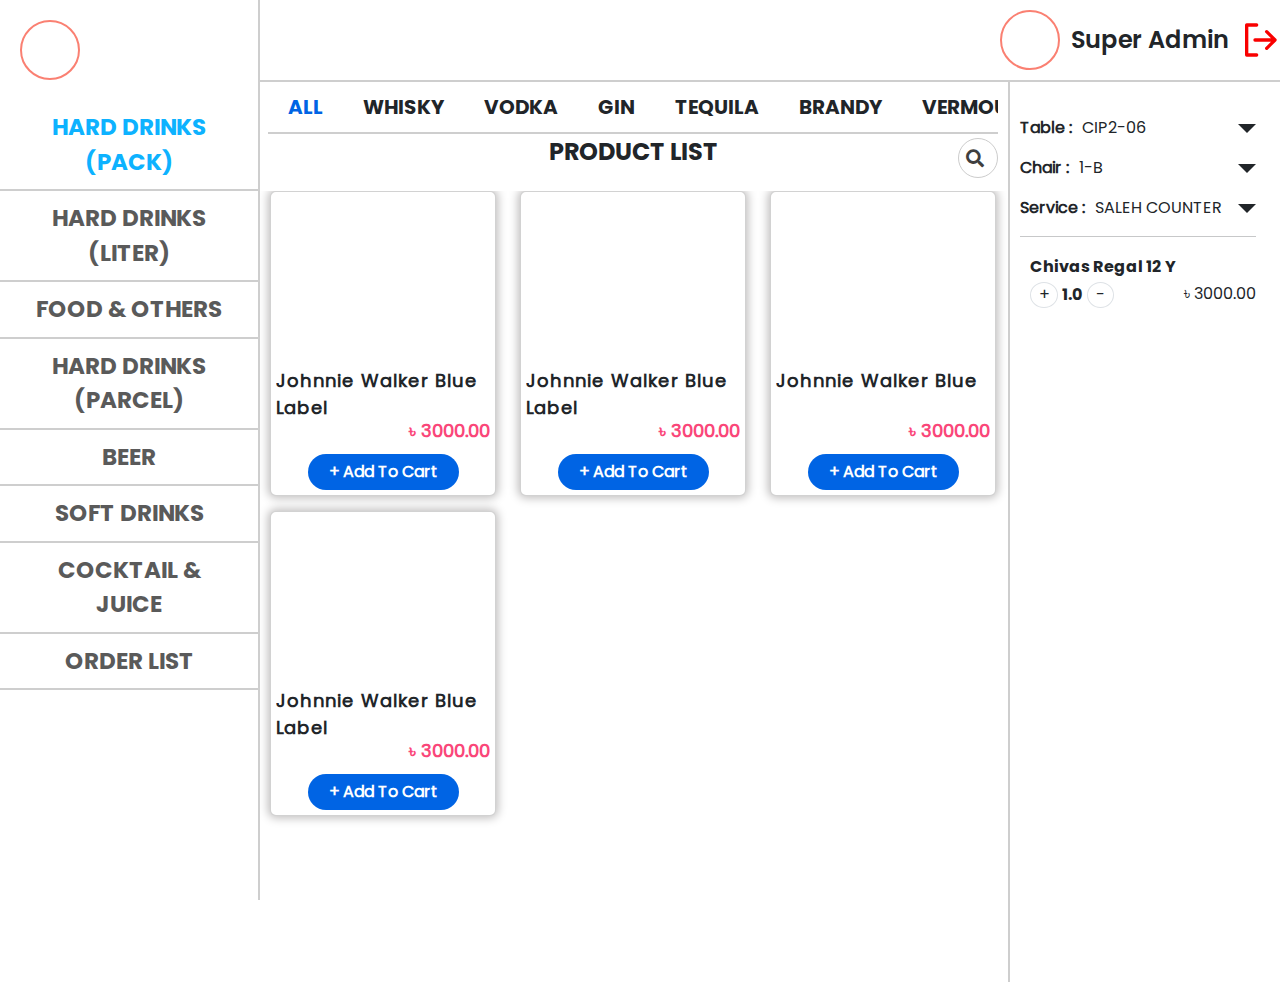
==== index.html @ 5fb7edec "Project for Mobile and Tablate" ====
<!DOCTYPE html>
<html lang="en">
<head>
    <meta charset="UTF-8">
    <meta http-equiv="X-UA-Compatible" content="IE=edge">
    <meta name="viewport" content="width=device-width, initial-scale=1.0">
    <title>Document</title>
    <link href="https://cdnjs.cloudflare.com/ajax/libs/font-awesome/5.13.0/css/all.min.css" rel="stylesheet">

    <link rel="stylesheet" href="assets/css/bootstrap.min.css">
    <link rel="stylesheet" href="assets/css/header.css">
    <link rel="stylesheet" href="assets/css/style.css">
    <link rel="stylesheet" href="assets/css/media.css">
    <script src="assets/js/jquery.min.js"></script>
</head>
<body>
    <div class="main-wrapper">
        <header>
            <div class="profile-right-header ms-auto">
                
                <div class="image">
                    <img src="https://picsum.photos/200/200" alt="">
                </div>
                <h4>Super Admin </h4>
                <div class="logout">
                    <svg xmlns="http://www.w3.org/2000/svg" width="40" height="40" viewBox="0 0 24 24" fill="none" stroke="#f90000" stroke-width="2" stroke-linecap="round" stroke-linejoin="round"><path d="M16 17l5-5-5-5M19.8 12H9M10 3H4v18h6"/></svg>
                </div>
            </div>
        </header>
        <div class="left-sidebar" id="left-sidebar">
            <div class="d-flex align-items-center justify-content-between">
                <div class="image">
                    <img src="https://picsum.photos/200/200" alt="">
                </div>
                <div class="dismiss-btn p-2" id="dismiss-btn">
                    <h1><i class="far fa-times-circle"></i></h1>
                </div>
            </div>
            <ul class="sidebar-ul">
                <li>
                    <a href="#" class="active">Hard Drinks (Pack)</a>
                </li>
                <li>
                    <a href="#" class="">Hard Drinks (Liter)</a>
                </li>
                <li>
                    <a href="#" class="">Food & Others</a>
                </li>
                <li>
                    <a href="#" class="">Hard Drinks (Parcel)</a>
                </li>
                <li>
                    <a href="#" class="">BEER</a>
                </li>
                <li>
                    <a href="#" class="">Soft Drinks</a>
                </li>
                <li>
                    <a href="#" class="">Cocktail & Juice</a>
                </li>
                <li>
                    <a href="#" class="">Order List</a>
                </li>
                
            </ul>
        </div>
        <div class="row justify-content-between main-content mro-0">
            <div class="left-side"></div>
            <div class="middle col-md col-12 pe-0 ps-0">
                <div class="top-bar">
                    <ul class="nav-ul">
                        <li class="nav-item">
                            <a href="#" class="nav-link active">All</a>
                        </li>
                        <li class="nav-item">
                            <a href="#" class="nav-link">Whisky</a>
                        </li>
                        <li class="nav-item">
                            <a href="#" class="nav-link">Vodka</a>
                        </li>
                        <li class="nav-item">
                            <a href="#" class="nav-link">Gin</a>
                        </li>
                        <li class="nav-item">
                            <a href="#" class="nav-link">Tequila</a>
                        </li>
                        <li class="nav-item">
                            <a href="#" class="nav-link">Brandy</a>
                        </li>
                        <li class="nav-item">
                            <a href="#" class="nav-link">Vermouth</a>
                        </li>
                        <li class="nav-item">
                            <a href="#" class="nav-link">Cognac</a>
                        </li>
                        <li class="nav-item">
                            <a href="#" class="nav-link">Beer</a>
                        </li>
                        <li class="nav-item">
                            <a href="#" class="nav-link">Port wine</a>
                        </li>
                    </ul>
                </div>
                <div class="product-list mt-1 container">
                    <div class="row mb-3">
                        <div class="col-2"></div>
                        <div class="col-8 text-center">
                            <h4 class="list-title">Product List</h4>
                        </div>
                        <div class="col-2 text-end">
                            
                        </div>
                    </div>
                    <div class="search-box">
                        <form>
                            <div class="search-wrapper">
                              <input class="search-input" type="text" placeholder="Search"/> <i class="fas fas fa-search"></i>
                            </div>
                          </form>
                    </div>
                    <div class="row product-row pb-2 scroll-true">
                        <div class="col-xl-4 col-lg-4 col-md-6 col-6 product">
                            <a href="#" class="text-decoration-none text-dark">
                                <div class="card">
                                    <div class="image">
                                        <img src="https://picsum.photos/200/200.jpg" alt="" class="image-fluid">
                                    </div>
                                    <div class="product-content">
                                        <div class="title">Johnnie Walker Blue Label</div>
                                        <div class="price">৳ 3000.00</div>
                                        <div class="add-to-cart text-center">
                                            <button class="btn"><ion-icon name="add-outline"></ion-icon> Add To Cart</button>
                                        </div>
                                    </div>
                                </div>
                            </a>
                        </div>
                        <div class="col-xl-4 col-lg-4 col-md-6 col-6 product">
                            <a href="#" class="text-decoration-none text-dark">
                                <div class="card">
                                    <div class="image">
                                        <img src="https://picsum.photos/200/200.jpg" alt="" class="image-fluid">
                                    </div>
                                    <div class="product-content">
                                        <div class="title">Johnnie Walker Blue Label</div>
                                        <div class="price">৳ 3000.00</div>
                                        <div class="add-to-cart text-center">
                                            <button class="btn"><ion-icon name="add-outline"></ion-icon> Add To Cart</button>
                                        </div>
                                    </div>
                                </div>
                            </a>
                        </div>
                        <div class="col-xl-4 col-lg-4 col-md-6 col-6 product">
                            <a href="#" class="text-decoration-none text-dark">
                                <div class="card">
                                    <div class="image">
                                        <img src="https://picsum.photos/200/200.jpg" alt="" class="image-fluid">
                                    </div>
                                    <div class="product-content">
                                        <div class="title">Johnnie Walker Blue</div>
                                        <div class="price">৳ 3000.00</div>
                                        <div class="add-to-cart text-center">
                                            <button class="btn"><ion-icon name="add-outline"></ion-icon> Add To Cart</button>
                                        </div>
                                    </div>
                                </div>
                            </a>
                        </div>
                        <div class="col-xl-4 col-lg-4 col-md-6 col-6 product">
                            <a href="#" class="text-decoration-none text-dark">
                                <div class="card">
                                    <div class="image">
                                        <img src="https://picsum.photos/200/200.jpg" alt="" class="image-fluid">
                                    </div>
                                    <div class="product-content">
                                        <div class="title">Johnnie Walker Blue Label</div>
                                        <div class="price">৳ 3000.00</div>
                                        <div class="add-to-cart text-center">
                                            <button class="btn"><ion-icon name="add-outline"></ion-icon> Add To Cart</button>
                                        </div>
                                    </div>
                                </div>
                            </a>
                        </div>
                    </div>
                </div>
            </div>
            <div class="right-side">
                <div class="right-side-arrow-close" id="right-side-arrow-close">
                    <div class="icon">
                        <i class="fas fas fa-arrow-right"></i>
                    </div>
                </div>
                <div class="d-flex dropdown mt-4"><strong>Table : </strong> 
                    <div class="dropdown-toggle">CIP2-06</div>
                </div>
                <div class="d-flex dropdown mt-3"><strong>Chair : </strong> 
                    <div class="dropdown-toggle">1-B</div>
                </div>
                <div class="d-flex dropdown mt-3"><strong>Service : </strong> 
                    <div class="dropdown-toggle">SALEH COUNTER</div>
                </div>
                <hr>
                <div class="cart-product">
                    <div class="c-product">
                        <div class="image">
                            <img src="https://picsum.photos/100/100.jpg" alt="" width="50">
                        </div>
                        <div class="c-right flex-fill">
                            <div class="title bold">Chivas Regal 12 Y</div>
                            <div class="d-flex justify-content-between c-p-content">
                                <div class="d-flex align-items-center justify-content-between">
                                    <button class="btn border rounded-circle c-counter">+</button>
                                    <span class="px-1 bold">1.0</span>
                                    <button class="btn border rounded-circle c-counter">-</button>
                                </div>
                                <div class="price ps-1">৳ 3000.00</div>
                            </div>
                        </div>
                    </div>
                </div>
            </div>
        </div>
    </div>
    <div class="left-side-arrow" id="left-side-arrow">
        <div class="icon">
            <i class="fas fas fa-arrow-right"></i>
        </div>
    </div>
    <div class="right-side-arrow" id="right-side-arrow">
        <div class="icon">
            <i class="fas fas fa-arrow-left"></i>
        </div>
    </div>
    <script src="assets/js/bootstrap.bundle.min.js"></script>
    <script src="assets/js/main.js"></script>
</body>
</html>
---- assets/css/header.css ----
@import url(fonts.css);
header{
    width: 100%;
    border-bottom: 2px solid #cecece;
}
header .profile-right-header{
    width: 280px;       
    display: flex;
    align-items: center;
    justify-content: space-between;
    margin: 10px 0;
    
}
header .profile-right-header .image{
    width: 60px;
    height: 60px;
    border: 2px salmon solid;
    border-radius: 50px;
    overflow: hidden;
    
}
header .profile-right-header .image img{
    width: 100%;
}
header .profile-right-header h4{
    font-family: poppins-semibold;
    margin: 0;
}


/* Left sidebar start  */
.dismiss-btn{
    display: none;
  }
.left-sidebar{
    position: fixed;
    top: 0;
    left: 0;
    background: white;
    width: 260px;
    border-right: 2px solid #cecece;
    overflow-y: auto;
    max-height: 100vh;
    min-height: 100vh;
    transition: 0.5s;
    z-index: 1080;
}
.left-sidebar::-webkit-scrollbar {
    width: 0;
    height: 0;
  }
  
.left-sidebar::-webkit-scrollbar-thumb {
    background: transparent;
  }
  
.left-sidebar::-webkit-scrollbar-track {
    background: transparent;
  }
.left-sidebar .image{
    width: 60px;
    height: 60px;
    border: 2px salmon solid;
    border-radius: 50px;
    overflow: hidden;
    margin: 20px;
}
.left-sidebar .image img{
    width: 100%;
}
.left-sidebar ul.sidebar-ul{
    padding: 0;
    list-style: none;
}
.left-sidebar ul.sidebar-ul li{
    list-style: none;
    text-align: center;
    padding: 10px 25px;
    border-bottom: 2px #cecece solid;
}
.left-sidebar ul.sidebar-ul li a{
    text-decoration: none;
    color: rgb(90, 90, 90);
    font-size: 23px;
    text-transform: uppercase;
    font-weight: bold;
    font-family: poppins-bold;
}
.left-sidebar ul.sidebar-ul li a.active{
    color: rgb(13, 178, 255);
}


/* Left sidebar end  */

.left-side{
    width: 260px;
}
.right-side{
    width: 250px;
    border-left: 2px #cecece solid;
}
.main-content .middle{
    flex-grow: 1;
    width: 600px;
    overflow: hidden;
}

/* Right Side Start  */
.right-side{
    padding-top: 10px;
    padding-left: 10px;
}
.right-side .dropdown-toggle{
    margin-left: 10px;
}
.dropdown-toggle::after{
    position: absolute;
    right: 0;
    font-size: 30px;
    top: 8px;
}
.right-side strong{
    font-weight: bold;
}
/* Right Side End  */
---- assets/css/style.css ----
@import url(fonts.css);
*{
    margin: 0;
    padding: 0;
    font-family: poppins-regular;
}
:root{
    /* color variables */
    --color1: #0064E4;
    --color2: #fdfdfd;
    --color3: #fa4679;

    /* font variables  */
    --pop-regular: poppins-regular;
    --pop-light: poppins-light;
    --pop-thin: poppins-thin;
    --pop-medium: poppins-medium;
    --pop-semibold: poppins-semibold;
    --pop-bold: poppins-bold;
    --pop-black: poppins-black;
}
.bold{
    font-family: var(--pop-bold);
}
.main-wrapper{
    width: 100%;
}


.right-side{
    border-left: 2px #cecece solid;
    z-index: 1080;
    background-color: white;
    transition: 0.5s;
    min-height: 100vh;
    position: relative;
}
.right-side-arrow-close{
    position: absolute;
    top: 0;
    left: 0;
    border: 2px solid #cecece;
    background: #cccccc;
    cursor: pointer;
    padding: 5px 10px;
    display: none;
}
.main-content {
    width: 100%;
}
.left-side-arrow{
    position: fixed;
    left: 0;
    top: 50%;
    border: 2px solid #cecece;
    background: #cccccc;
    cursor: pointer;
    padding: 5px 10px;
}
.right-side-arrow{
    position: fixed;
    right: 0;
    top: 50%;
    border: 2px solid #cecece;
    background: #cccccc;
    cursor: pointer;
    padding: 5px 10px;
    display: none;
}
.main-content .middle{
    flex-grow: 1;
    width: auto;
    padding: 0 10px;
    margin: 0;
    margin-left: 10px;
}
.main-content .middle .top-bar{
    overflow: hidden;
    max-width: 100%;
    margin-right: 10px;
}
.main-content .middle .top-bar .nav-ul::-webkit-scrollbar {
    width: 0;
    height: 0;
  }
  
.main-content .middle .top-bar .nav-ul::-webkit-scrollbar-thumb {
    background: transparent;
  }
  
.main-content .middle .top-bar .nav-ul::-webkit-scrollbar-track {
    background: transparent;
  }
.main-content .middle .top-bar .nav-ul{
    list-style: none;
    display: flex;
    padding: 0;
    margin: 0;
    margin-left: 10px;
    overflow-x: auto;
    border-bottom: 2px #cecece solid;
}
.main-content .middle .top-bar .nav-ul li{
    padding: 10px;
    margin: 0 10px;
}
.main-content .middle .top-bar .nav-ul li:hover a{
    color: #0064E4;
}
.main-content .middle .top-bar .nav-ul li a{
    font-weight: bold;
    font-size: 20px;
    text-transform: uppercase;
    white-space: nowrap;
    font-family: poppins-bold;
}
.main-content .middle .top-bar .nav-ul li a.active{
    color: var(--color1);
}

/* product search bar  */

.search-box{
    position: absolute;
    right: 10px;
    top: 0;
}
.search-wrapper {
    position: relative;
    background: white;
    border: 1px solid #cccccc;
    border-radius: 20px;
    transform-origin: 100% 50%;
    width: 40px;
    height: 40px;
    cursor: pointer;
    transition: 250ms ease;
  }
  .search-wrapper.focused {
    width: 200px;
  }
  .search-wrapper.focused input {
    padding: 0 40px 0 13px;
    width: 100%;
    transform: scale(1);
  }
  .search-wrapper input {
    background: transparent;
    border: 0;
    color: rgb(83, 83, 83);
    outline: none;
    height: 40px;
    width: 0;
    overflow: hidden;
    font-weight: 100;
    transform: scale(0);
    transform-origin: 0 50%;
    transition: 275ms ease;
  }
  .search-wrapper input::-moz-placeholder {
    color: #cccccc;
  }
  .search-wrapper input:-ms-input-placeholder {
    color: #cccccc;
  }
  .search-wrapper input::placeholder {
    color: #cccccc;
  }
  .search-wrapper i {
    position: absolute;
    color: rgb(63, 63, 63);
    font-size: 18px;
    top: 50%;
    right: 13px;
    transform: translateY(-50%);
  }


/* product search bar  */



/* Product Section Start  */
.product-list{
    position: relative;
}
.product-list .scroll-true::-webkit-scrollbar{
    width: 0;
    background: transparent;
}
.product-list .scroll-true{
    position: relative;
    max-height: 80vh;
    overflow-y: auto;
}
.list-title{
    font-family: poppins-bold;
    text-transform: uppercase;
}
.product-row .product{
    margin-bottom: 15px;
}
.product-row .product .card{
    padding: 5px;
    box-shadow: 0px 0px 10px 2px #bebcbc;
}
.product-row .product .image{
    width: 100%;
    height: 170px;
    overflow: hidden;
}
.product-row .product .image img{
    width: 100%;
}
.product-row .product .product-content .title{
    font-size: 18px;
    font-weight: bold;
    letter-spacing: 1.2px;
    height: 45px;
    overflow: hidden;
}
.product-row .product .product-content .price{
    font-size: 18px;
    text-align: end;
    font-weight: 600;
    color: var(--color3);
}
.add-to-cart{
    margin-top: 10px;
}
.add-to-cart .btn{
    background-color: var(--color1);
    color: white;
    font-weight: bold;
    border-radius: 30px;
    padding: 5px 20px;
}
.add-to-cart .btn::before{
    content: "+";
    /* font-size: 20px; */
    color: white;
}
/* Product Section End */

/* cart counter */
.c-counter{
    line-height: 0.5;
    padding: 8px;
}
.cart-product .c-product .image{
    margin-right: 10px;
}
.cart-product .c-product{
    display: flex;
}
.c-product .title{
    line-height: 1.8;
}
---- assets/css/media.css ----
/*Extra small devices (portrait phones, less than 576px)*/
@media (max-width: 350.98px) {
  .main-content .middle .top-bar .nav-ul li a{
    font-size: 15px;
  }
  .product-row .product .product-content .title{
    font-size: 15px;
  }
  .add-to-cart .btn{
    font-size: 13px;
    padding-right: 10px;
    padding-left: 10px;
  }
  .left-sidebar ul.sidebar-ul li a{
    font-size: 16px;
  }
  .product-row .product .image {
    height: 140px;
  }
    
  }
/*Extra small devices (portrait phones, less than 576px)*/
@media (max-width: 575.98px) {
  .left-sidebar{
    left: -300px;
  }
  .right-side-arrow, .right-side-arrow-close{
    display: block;
  }
  .right-side{
    position: fixed;
    right: -280px;
    top: 0;
  }
  .dismiss-btn{
    display: block;
  }
  .main-content .middle .top-bar .nav-ul li a{
    font-size: 16px;
  }
  .product-row .product .product-content .title{
    font-size: 14px;
  }
  .add-to-cart .btn{
    font-size: 14px;
  }
  .left-sidebar ul.sidebar-ul li a{
    font-size: 18px;
  }
  .main-content .middle .top-bar .nav-ul{
    margin-left: 0;
  }
  .main-content .middle .top-bar{
    margin-right: 0;
  }
  .search-wrapper.focused {
    width: 200px;
  }
  .left-side-arrow{
    display: block;
  }
  .product-row .product .image {
    height: 150px;
  }
  }
@media (min-width: 575.98px) and (max-width: 795.98px){
  .left-side{
    display: none;
  }
  .right-side-arrow, .right-side-arrow-close{
    display: block;
  }
  .right-side{
    position: fixed;
    right: -280px;
    top: 0;
  }
  .left-sidebar{
    left: -300px;
  }
  .dismiss-btn{
    display: block;
  }
  .main-content .middle .top-bar .nav-ul li a{
    font-size: 16px;
  }
  .main-content .middle .top-bar .nav-ul{
    margin-left: 0;
  }
  .product-row .product .product-content .title{
    font-size: 15px;
  }
  .add-to-cart .btn{
    font-size: 14px;
  }
  .left-sidebar ul.sidebar-ul li a{
    font-size: 18px;
  }
  .main-content .middle .top-bar{
    margin-right: 0;
  }
  .left-side-arrow{
    display: block;
  }

    
  }
   
  /* Small devices (landscape phones, 576px and up)*/
  @media (min-width: 796px) and (max-width: 1024px){
    .main-content .middle .top-bar .nav-ul li a{
      font-size: 16px;
    }
    .product-row .product .product-content .title{
      font-size: 15px;
    }
    
    .add-to-cart .btn{
      font-size: 14px;
    }
    .left-sidebar ul.sidebar-ul li a{
      font-size: 18px;
    }
    .left-sidebar{
      width: 220px;
    }
    .left-side{
      width: 220px;
    }
    .right-side{
      width: 250px;
    }
  }
  
  /* Medium devices (tablets, 768px and up)*/
  @media (min-width: 768px){
    
  }
  /* Medium devices (tablets, 768px and up)*/
  @media (min-width: 768px) and (max-width: 1024px){
    .main-content .middle .top-bar .nav-ul li a{
      font-size: 15px;
    }
    .product-row .product .product-content .title{
      font-size: 15px;
    }
    .add-to-cart .btn{
      font-size: 13px;
    }
    .left-sidebar ul.sidebar-ul li a{
      font-size: 17px;
    }
  }
  @media (max-width: 991.98px) {
    .c-p-content .price{
      font-size: 14px;
    }
  }
  
  /* Large devices (desktops, 992px and up)*/
  @media (min-width: 992px) {
    .right-side{
      width: 260px;
    }
    .product-row .product .product-content .title{
      font-size: 16px;
    }
    .add-to-cart .btn{
      font-size: 14px;
    }
  }
  
  /* Extra Large devices (desktops, 992px and up)*/
  @media (min-width: 1200px) {
    .product-row .product .product-content .title{
      font-size: 18px;
    }
    .add-to-cart .btn{
      font-size: 16px;
    }
    .product-row .product .product-content .title{
      height: 50px;
  }
  }
  
  /* Extra Extra large devices (large desktops, 1200px and up)*/
  @media (min-width: 1400px) {
   
  }
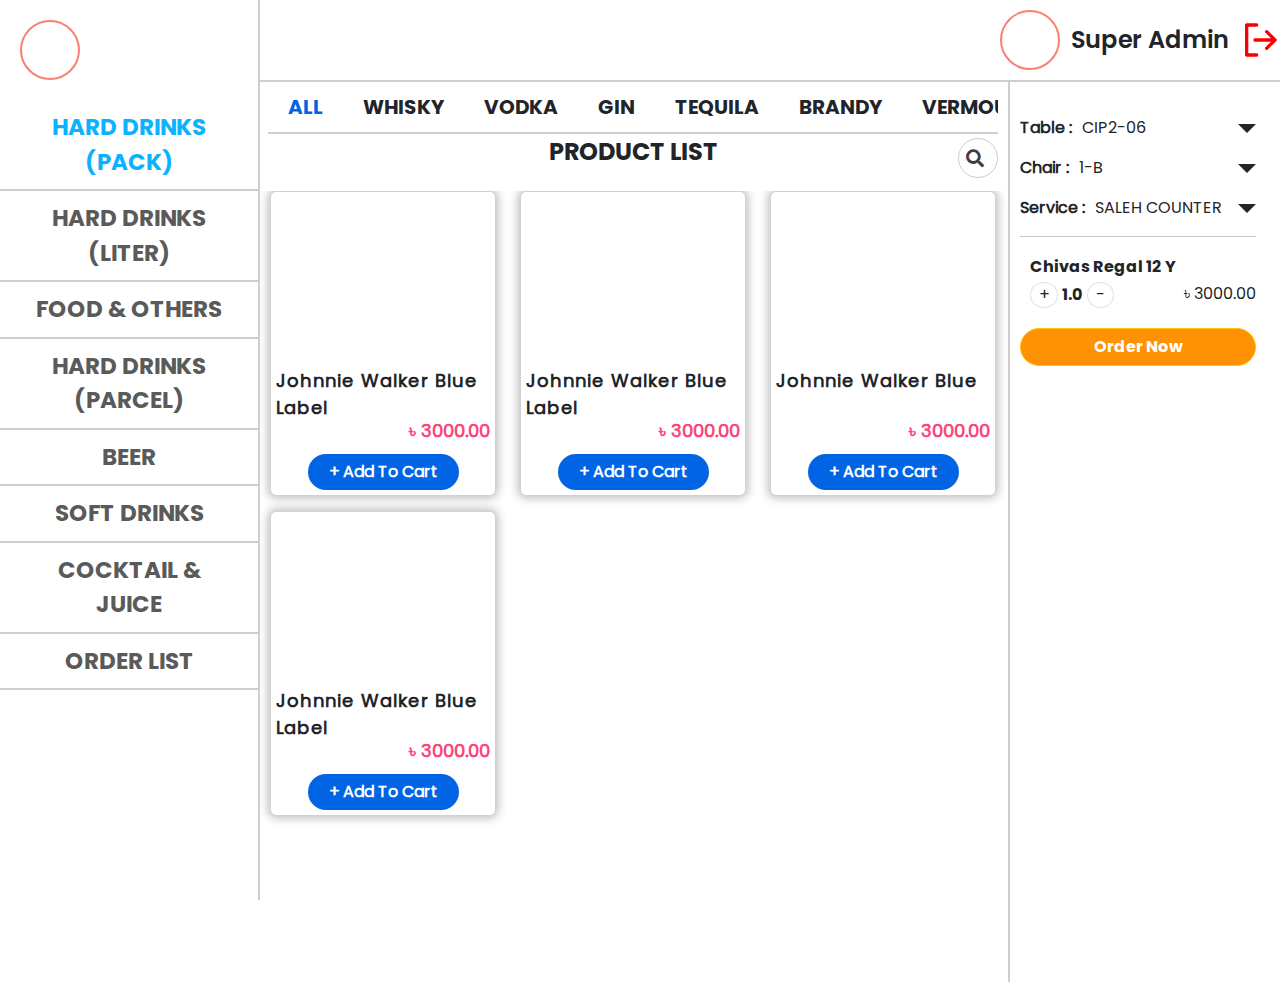
==== commit b5de6187: "Project for Mobile" ====
--- a/index.html
+++ b/index.html
@@ -220,6 +220,7 @@
                         </div>
                     </div>
                 </div>
+                <button class="btn btn-warning col-12 order-now-btn">Order Now</button>
             </div>
         </div>
     </div>
--- a/assets/css/style.css
+++ b/assets/css/style.css
@@ -256,3 +256,10 @@
 .c-product .title{
     line-height: 1.8;
 }
+.order-now-btn{
+    font-family: var(--pop-bold);
+    color: white;
+    background-color: rgba(255, 145, 0, 0.993);
+    border-radius: 30px;
+    margin-top: 20px;
+}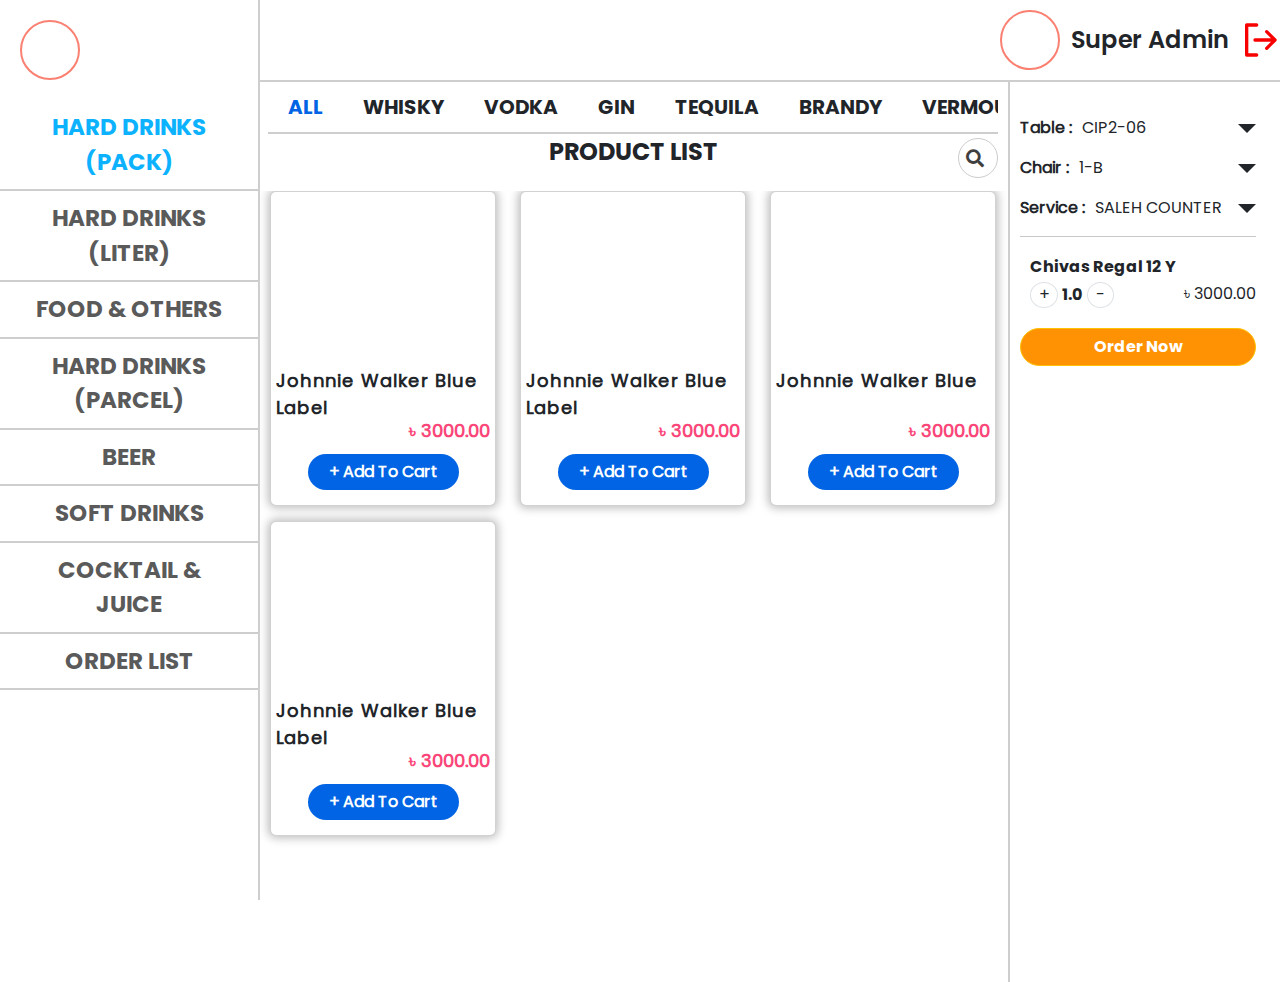
==== commit aeadef76: "update" ====
--- a/index.html
+++ b/index.html
@@ -211,9 +211,9 @@
                             <div class="title bold">Chivas Regal 12 Y</div>
                             <div class="d-flex justify-content-between c-p-content">
                                 <div class="d-flex align-items-center justify-content-between">
-                                    <button class="btn border rounded-circle c-counter">+</button>
-                                    <span class="px-1 bold">1.0</span>
-                                    <button class="btn border rounded-circle c-counter">-</button>
+                                    <button class="btn border rounded-circle c-counter increment">+</button>
+                                    <span class="px-1 bold counter">1.0</span>
+                                    <button class="btn border rounded-circle c-counter decrement">-</button>
                                 </div>
                                 <div class="price ps-1">৳ 3000.00</div>
                             </div>
--- a/assets/css/style.css
+++ b/assets/css/style.css
@@ -212,6 +212,9 @@
 .product-row .product .image img{
     width: 100%;
 }
+.product-row .product .product-content{
+    padding-bottom: 10px;
+}
 .product-row .product .product-content .title{
     font-size: 18px;
     font-weight: bold;
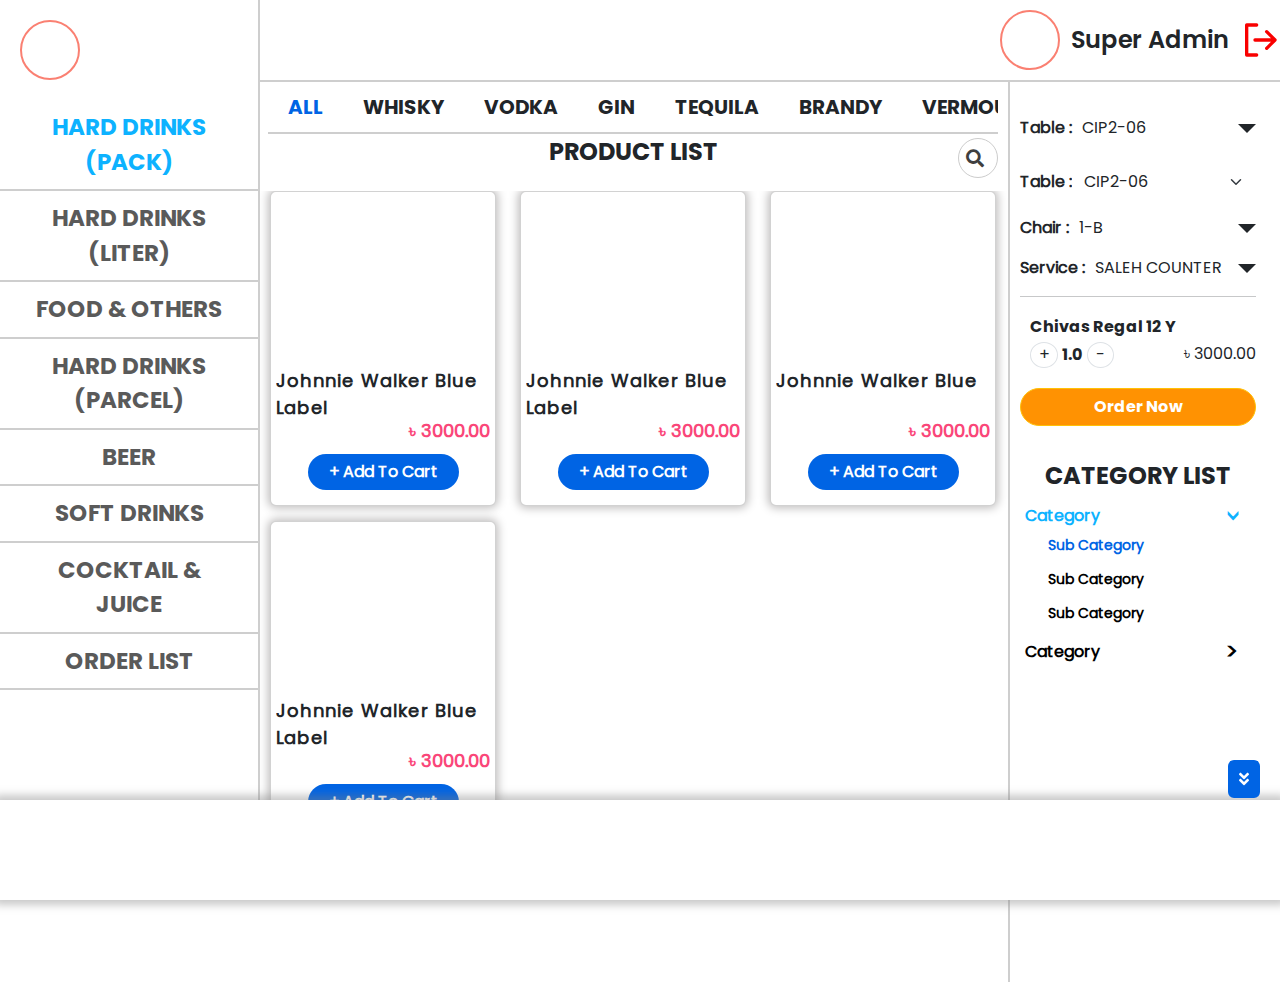
==== commit 6524d9eb: "update" ====
--- a/index.html
+++ b/index.html
@@ -192,8 +192,13 @@
                         <i class="fas fas fa-arrow-right"></i>
                     </div>
                 </div>
-                <div class="d-flex dropdown mt-4"><strong>Table : </strong> 
+                <div class="d-flex dropdown mt-4 first-div"><strong>Table : </strong> 
                     <div class="dropdown-toggle">CIP2-06</div>
+                </div>
+                <div class="d-flex dropdown mt-4 first-div justify-content-between align-items-center"><strong>Table : </strong> 
+                    <div class="flex-fill"><select name="" id="" class="form-select border-0 shadow-none">
+                        <option value="">CIP2-06</option>
+                    </select></div>
                 </div>
                 <div class="d-flex dropdown mt-3"><strong>Chair : </strong> 
                     <div class="dropdown-toggle">1-B</div>
@@ -221,8 +226,44 @@
                     </div>
                 </div>
                 <button class="btn btn-warning col-12 order-now-btn">Order Now</button>
-            </div>
-        </div>
+                <div class="cat-list mt-3">
+                    <div class="text-center">
+                        <h4 class="list-title">Category List</h4>
+                    </div>
+                    <ul class="p-0">
+                        <li class="category-li active">
+                           <a href="javascript:void(0)" class="text-decoration-none cat-main d-block">Category</a>
+                           <ul class="cat-dp ps-2 pt-0">
+                              <li class="sub_cat current-cat">
+                                 <a href="#" class="active">Sub Category</a>
+                              </li>
+                              <li class="sub_cat ">
+                                 <a href="#" class="">Sub Category</a>
+                              </li>
+                              <li class="sub_cat ">
+                                 <a href="#" class="">Sub Category</a>
+                              </li>
+                           </ul>
+                        </li>
+                        <li class="category-li ">
+                           <a href="javascript:void(0)" class="text-decoration-none cat-main d-block">Category</a>
+                           <ul class="cat-dp ps-2 pt-0">
+                              <li class="sub_cat ">
+                                 <a href="#" class="">Sub Category</a>
+                              </li>
+                              <li class="sub_cat ">
+                                 <a href="#" class="">Sub Category</a>
+                              </li>
+                           </ul>
+                        </li>
+                     </ul>
+                </div>
+            </div>
+        </div>
+    </div>
+    <div class="bottom-section active">
+        <button class="btn top-arrow"><i class="fas fa-angle-double-up"></i></button>
+
     </div>
     <div class="left-side-arrow" id="left-side-arrow">
         <div class="icon">
--- a/assets/css/style.css
+++ b/assets/css/style.css
@@ -265,4 +265,87 @@
     background-color: rgba(255, 145, 0, 0.993);
     border-radius: 30px;
     margin-top: 20px;
+}
+
+.bottom-section{
+    position: fixed;
+    bottom: -100px;
+    left: 0;
+    height: 100px;
+    width: 100%;
+    z-index: 1090;
+    background-color: white;
+    box-shadow: 0 0 8px 5px rgba(128, 128, 128, 0.425);
+    transition: 0.3s;
+}
+.bottom-section.active{
+    bottom: 0;
+}
+.bottom-section .top-arrow{
+    position: absolute;
+    right: 20px;
+    top: -40px;
+    background: #0064E4;
+    padding: 10px;
+    line-height: 0;
+    color: white;
+}
+.bottom-section.active .top-arrow{
+    transform: rotate(180deg);
+}
+.cat-list{
+    padding-top: 20px;
+}
+.cat-list ul{
+    margin: 0;
+    list-style: none;
+}
+.cat-list ul li{
+    padding: 5px;
+}
+.cat-list ul li a{
+    text-decoration: none;
+    color: black;
+}
+.cat-list > ul > li > a{
+    font-weight: bold;
+}
+.cat-list ul li ul li a{
+    font-size: 14px;
+    font-weight: 600;
+}
+.cat-list ul li ul li a.active{
+    font-weight: 900;
+    color: #0064E4;
+}
+.cat-list .category-li.active a.cat-main {
+    color: #0db2ff;
+    font-weight: bold;
+}
+.cat-list .category-li.active .cat-dp {
+    transition: opacity 0.3s ease-in-out;
+    display: block;
+}
+
+.cat-list .category-li .cat-dp {
+    padding-top: 15px;
+    margin-left: 10px;
+    display: none;
+    transition: display 0.5s;
+}
+.shop-submenu .category-li.active a.cat-main::after {
+    transform: rotate(90deg);
+}
+
+.cat-list .category-li a.cat-main::after {
+    font-weight: 900;
+    content: ">";
+    font-size: 22px;
+    line-height: 1.1;
+    position: absolute;
+    right: 30px;
+    transition: 0.5s;
+}
+.cat-list .category-li.active a.cat-main::after{
+    transform: rotate(90deg);
 }--- a/assets/css/media.css
+++ b/assets/css/media.css
@@ -26,6 +26,9 @@
   }
   .right-side-arrow, .right-side-arrow-close{
     display: block;
+  }
+  .right-side .first-div{
+    padding-top: 20px;
   }
   .right-side{
     position: fixed;
@@ -69,6 +72,9 @@
   }
   .right-side-arrow, .right-side-arrow-close{
     display: block;
+  }
+  .right-side .first-div{
+    padding-top: 20px;
   }
   .right-side{
     position: fixed;
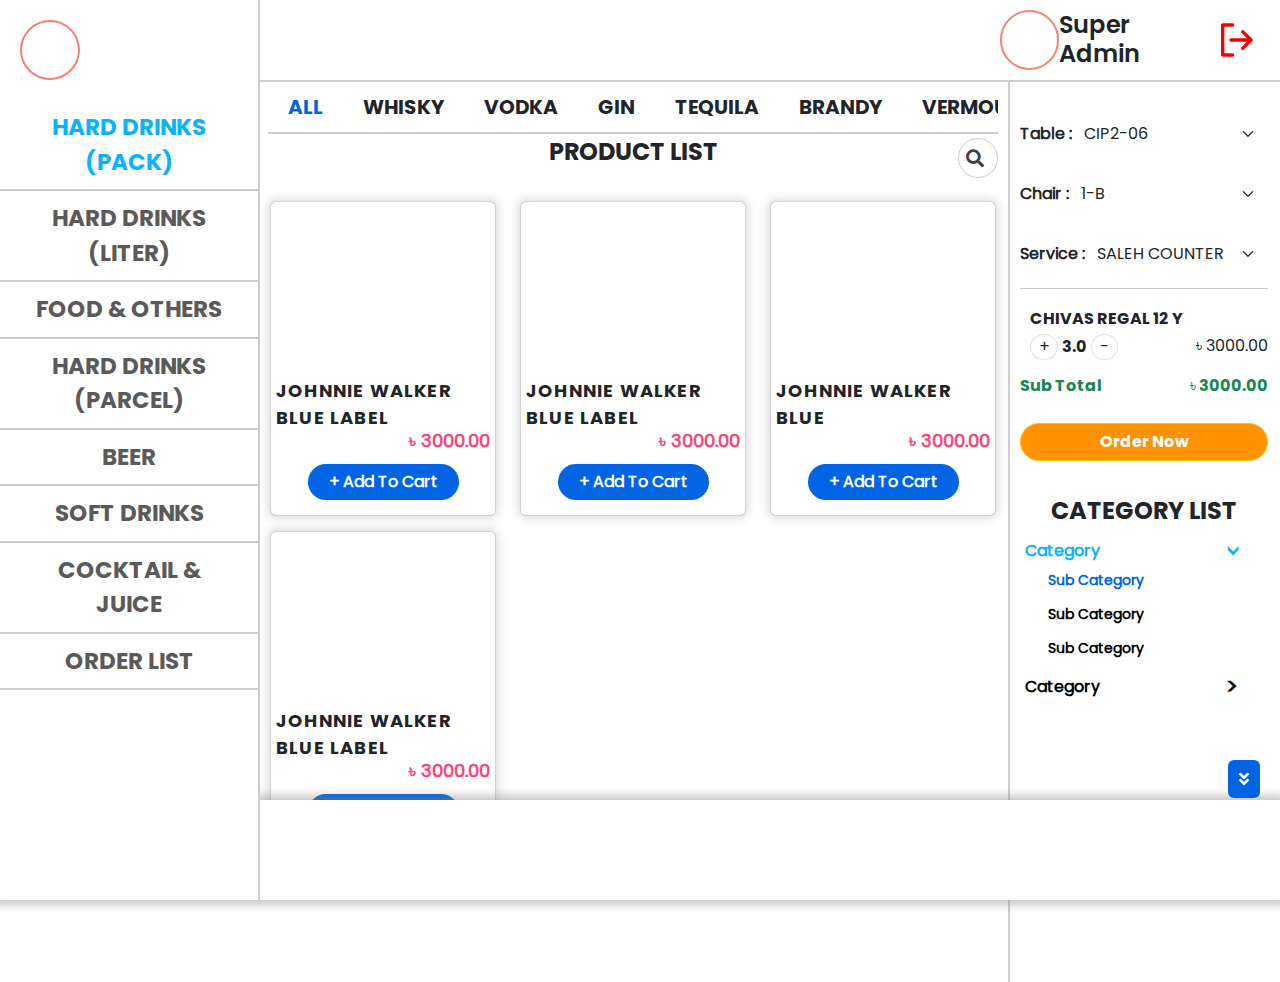
==== commit a0d6e7c6: "update" ====
--- a/index.html
+++ b/index.html
@@ -22,8 +22,10 @@
                     <img src="https://picsum.photos/200/200" alt="">
                 </div>
                 <h4>Super Admin </h4>
-                <div class="logout">
-                    <svg xmlns="http://www.w3.org/2000/svg" width="40" height="40" viewBox="0 0 24 24" fill="none" stroke="#f90000" stroke-width="2" stroke-linecap="round" stroke-linejoin="round"><path d="M16 17l5-5-5-5M19.8 12H9M10 3H4v18h6"/></svg>
+                <div class="logout pe-4">
+                    <a href="#">
+                        <svg xmlns="http://www.w3.org/2000/svg" width="40" height="40" viewBox="0 0 24 24" fill="none" stroke="#f90000" stroke-width="2" stroke-linecap="round" stroke-linejoin="round"><path d="M16 17l5-5-5-5M19.8 12H9M10 3H4v18h6"/></svg>
+                    </a>
                 </div>
             </div>
         </header>
@@ -59,7 +61,7 @@
                     <a href="#" class="">Cocktail & Juice</a>
                 </li>
                 <li>
-                    <a href="#" class="">Order List</a>
+                    <a href="order-list.html" class="">Order List</a>
                 </li>
                 
             </ul>
@@ -186,25 +188,32 @@
                     </div>
                 </div>
             </div>
-            <div class="right-side">
+            <div class="right-side pe-0">
                 <div class="right-side-arrow-close" id="right-side-arrow-close">
                     <div class="icon">
                         <i class="fas fas fa-arrow-right"></i>
                     </div>
                 </div>
-                <div class="d-flex dropdown mt-4 first-div"><strong>Table : </strong> 
-                    <div class="dropdown-toggle">CIP2-06</div>
-                </div>
                 <div class="d-flex dropdown mt-4 first-div justify-content-between align-items-center"><strong>Table : </strong> 
-                    <div class="flex-fill"><select name="" id="" class="form-select border-0 shadow-none">
+                    <div class="flex-fill">
+                        <select name="" id="" class="form-select border-0 shadow-none">
                         <option value="">CIP2-06</option>
-                    </select></div>
-                </div>
-                <div class="d-flex dropdown mt-3"><strong>Chair : </strong> 
-                    <div class="dropdown-toggle">1-B</div>
-                </div>
-                <div class="d-flex dropdown mt-3"><strong>Service : </strong> 
-                    <div class="dropdown-toggle">SALEH COUNTER</div>
+                            </select>
+                    </div>
+                </div>
+                <div class="d-flex dropdown mt-4 first-div justify-content-between align-items-center"><strong>Chair : </strong> 
+                    <div class="flex-fill">
+                        <select name="" id="" class="form-select border-0 shadow-none">
+                        <option value="">1-B</option>
+                            </select>
+                    </div>
+                </div>
+                <div class="d-flex dropdown mt-4 first-div justify-content-between align-items-center"><strong>Service : </strong> 
+                    <div class="flex-fill">
+                        <select name="" id="" class="form-select border-0 shadow-none">
+                        <option value="">SALEH COUNTER</option>
+                            </select>
+                    </div>
                 </div>
                 <hr>
                 <div class="cart-product">
@@ -214,15 +223,20 @@
                         </div>
                         <div class="c-right flex-fill">
                             <div class="title bold">Chivas Regal 12 Y</div>
-                            <div class="d-flex justify-content-between c-p-content">
+                            <div class="quantity-count d-flex justify-content-between c-p-content">
                                 <div class="d-flex align-items-center justify-content-between">
                                     <button class="btn border rounded-circle c-counter increment">+</button>
-                                    <span class="px-1 bold counter">1.0</span>
+                                    <span class="px-1 bold counter">3.0</span>
                                     <button class="btn border rounded-circle c-counter decrement">-</button>
                                 </div>
                                 <div class="price ps-1">৳ 3000.00</div>
                             </div>
                         </div>
+                        
+                    </div>
+                    <div class="d-flex justify-content-between pt-3">
+                        <h6 class="bold text-success">Sub Total</h6>
+                        <h6 class="bold text-success">৳ 3000.00</h6>
                     </div>
                 </div>
                 <button class="btn btn-warning col-12 order-now-btn">Order Now</button>
--- a/assets/css/header.css
+++ b/assets/css/header.css
@@ -43,7 +43,7 @@
     max-height: 100vh;
     min-height: 100vh;
     transition: 0.5s;
-    z-index: 1080;
+    z-index: 1050;
 }
 .left-sidebar::-webkit-scrollbar {
     width: 0;
--- a/assets/css/style.css
+++ b/assets/css/style.css
@@ -22,6 +22,12 @@
 .bold{
     font-family: var(--pop-bold);
 }
+.bg-light-green{
+    background-color: #00f100 !important;
+}
+.block-select{
+    user-select: none; 
+}
 .main-wrapper{
     width: 100%;
 }
@@ -29,7 +35,7 @@
 
 .right-side{
     border-left: 2px #cecece solid;
-    z-index: 1080;
+    z-index: 1020;
     background-color: white;
     transition: 0.5s;
     min-height: 100vh;
@@ -190,19 +196,23 @@
 }
 .product-list .scroll-true{
     position: relative;
-    max-height: 80vh;
+    max-height: 83vh;
     overflow-y: auto;
-}
-.list-title{
+    padding-top: 10px;
+}
+.list-title, .list-title *, .title{
     font-family: poppins-bold;
     text-transform: uppercase;
 }
+.order-title{
+    font-family: var(--pop-bold);
+}
 .product-row .product{
     margin-bottom: 15px;
 }
 .product-row .product .card{
     padding: 5px;
-    box-shadow: 0px 0px 10px 2px #bebcbc;
+    box-shadow: 0px 0px 10px 2px #bebcbc8a;
 }
 .product-row .product .image{
     width: 100%;
@@ -273,7 +283,7 @@
     left: 0;
     height: 100px;
     width: 100%;
-    z-index: 1090;
+    z-index: 1030;
     background-color: white;
     box-shadow: 0 0 8px 5px rgba(128, 128, 128, 0.425);
     transition: 0.3s;
@@ -348,4 +358,54 @@
 }
 .cat-list .category-li.active a.cat-main::after{
     transform: rotate(90deg);
+}
+
+.table tbody, .table thead{
+    display: table-header-group;
+    vertical-align: middle;
+    border-color: inherit;
+}
+.order-list-table tbody td, .order-list-table tbody td *{
+    font-size: 18px;
+    font-family: var(--pop-semibold);
+    text-align: center;
+}
+.modal-order .table tbody td, .modal-order .table tbody td *{
+    font-size: 16px;
+    font-family: var(--pop-semibold);
+    text-align: center;
+}
+
+.modal-header{
+    background: #dbdbdb;
+    border-bottom: 0;
+}
+.modal-order{
+    border-bottom: 2px solid #c2c2c2;
+}
+.modal-order .order{
+    border-bottom: 1px solid rgb(228, 228, 228);
+    border-top: 1px solid rgb(228, 228, 228);
+    padding: 5px 0;
+    display: flex;
+    justify-content: space-between;
+}
+.modal-order .order *{
+    line-height: 1;
+}
+.modal-order .order .order-content{
+    flex-grow: 1;
+}
+@media (min-width: 576px)
+{
+    .modal-md {
+        max-width: 600px;
+        margin-right: auto;
+        margin-left: auto;
+    }
+    .modal-lg {
+        max-width: 1000px;
+        margin-right: auto;
+        margin-left: auto;
+    }
 }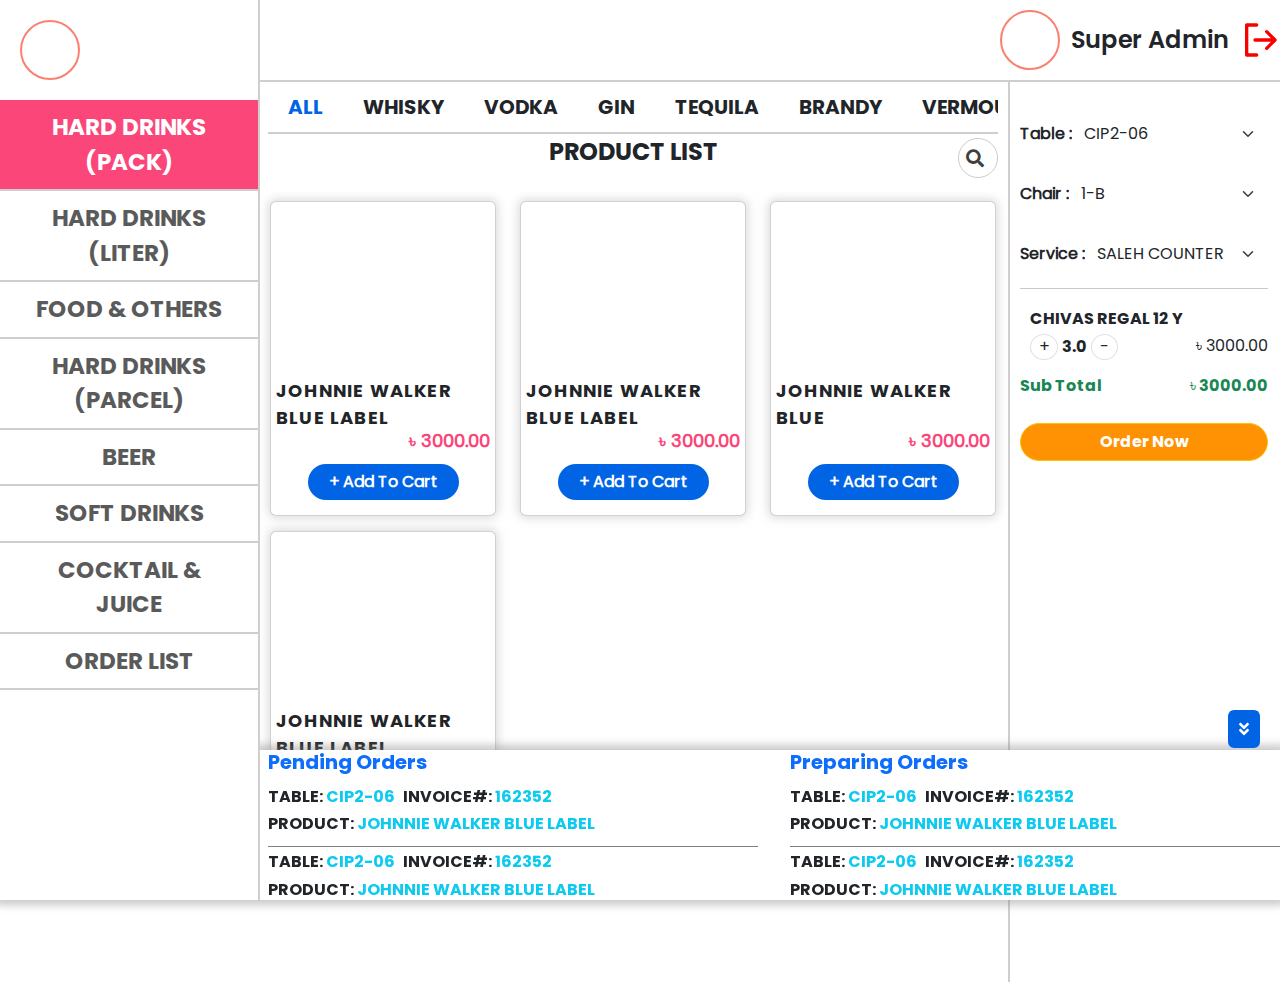
==== commit a9ac0545: "update" ====
--- a/index.html
+++ b/index.html
@@ -22,7 +22,7 @@
                     <img src="https://picsum.photos/200/200" alt="">
                 </div>
                 <h4>Super Admin </h4>
-                <div class="logout pe-4">
+                <div class="logout">
                     <a href="#">
                         <svg xmlns="http://www.w3.org/2000/svg" width="40" height="40" viewBox="0 0 24 24" fill="none" stroke="#f90000" stroke-width="2" stroke-linecap="round" stroke-linejoin="round"><path d="M16 17l5-5-5-5M19.8 12H9M10 3H4v18h6"/></svg>
                     </a>
@@ -39,8 +39,8 @@
                 </div>
             </div>
             <ul class="sidebar-ul">
-                <li>
-                    <a href="#" class="active">Hard Drinks (Pack)</a>
+                <li class="active">
+                    <a href="#">Hard Drinks (Pack)</a>
                 </li>
                 <li>
                     <a href="#" class="">Hard Drinks (Liter)</a>
@@ -63,7 +63,6 @@
                 <li>
                     <a href="order-list.html" class="">Order List</a>
                 </li>
-                
             </ul>
         </div>
         <div class="row justify-content-between main-content mro-0">
@@ -240,7 +239,7 @@
                     </div>
                 </div>
                 <button class="btn btn-warning col-12 order-now-btn">Order Now</button>
-                <div class="cat-list mt-3">
+                <div class="cat-list mt-3 d-none">
                     <div class="text-center">
                         <h4 class="list-title">Category List</h4>
                     </div>
@@ -277,7 +276,81 @@
     </div>
     <div class="bottom-section active">
         <button class="btn top-arrow"><i class="fas fa-angle-double-up"></i></button>
-
+        <div class="row">
+            <div class="left-side"></div>
+            <div class="middle col-md col-12  row">
+                <div class="col-lg-6 ">
+                    <h5 class="bold ps-2 text-primary">Pending Orders</h5>
+                    <div class="ps-2 toggle-box-order">
+                        <div class="d-flex b-product">
+                            <h6 class="list-title">Table: <span class="text-info">CIP2-06</span></h6>
+                            <h6 class="list-title ms-2">Invoice#: <span class="text-info">162352</span></h6>
+                            <h6 class="list-title col-12">Product: <span class="text-info">Johnnie Walker Blue Label</span></h6>
+                        </div>
+                        <div class="d-flex b-product">
+                            <h6 class="list-title">Table: <span class="text-info">CIP2-06</span></h6>
+                            <h6 class="list-title ms-2">Invoice#: <span class="text-info">162352</span></h6>
+                            <h6 class="list-title col-12">Product: <span class="text-info">Johnnie Walker Blue Label</span></h6>
+                        </div>
+                        <div class="d-flex b-product">
+                            <h6 class="list-title">Table: <span class="text-info">CIP2-06</span></h6>
+                            <h6 class="list-title ms-2">Invoice#: <span class="text-info">162352</span></h6>
+                            <h6 class="list-title col-12">Product: <span class="text-info">Johnnie Walker Blue Label</span></h6>
+                        </div>
+                        <div class="d-flex b-product">
+                            <h6 class="list-title">Table: <span class="text-info">CIP2-06</span></h6>
+                            <h6 class="list-title ms-2">Invoice#: <span class="text-info">162352</span></h6>
+                            <h6 class="list-title col-12">Product: <span class="text-info">Johnnie Walker Blue Label</span></h6>
+                        </div>
+                        <div class="d-flex b-product">
+                            <h6 class="list-title">Table: <span class="text-info">CIP2-06</span></h6>
+                            <h6 class="list-title ms-2">Invoice#: <span class="text-info">162352</span></h6>
+                            <h6 class="list-title col-12">Product: <span class="text-info">Johnnie Walker Blue Label</span></h6>
+                        </div>
+                        <div class="d-flex b-product">
+                            <h6 class="list-title">Table: <span class="text-info">CIP2-06</span></h6>
+                            <h6 class="list-title ms-2">Invoice#: <span class="text-info">162352</span></h6>
+                            <h6 class="list-title col-12">Product: <span class="text-info">Johnnie Walker Blue Label</span></h6>
+                        </div>
+                    </div>
+                </div>
+                <div class="col-lg-6 ">
+                    <h5 class="bold ps-2 text-primary">Preparing Orders</h5>
+                        <div class="ps-2 toggle-box-order">
+                            <div class="d-flex b-product">
+                                <h6 class="list-title">Table: <span class="text-info">CIP2-06</span></h6>
+                                <h6 class="list-title ms-2">Invoice#: <span class="text-info">162352</span></h6>
+                                <h6 class="list-title col-12">Product: <span class="text-info">Johnnie Walker Blue Label</span></h6>
+                            </div>
+                            <div class="d-flex b-product">
+                                <h6 class="list-title">Table: <span class="text-info">CIP2-06</span></h6>
+                                <h6 class="list-title ms-2">Invoice#: <span class="text-info">162352</span></h6>
+                                <h6 class="list-title col-12">Product: <span class="text-info">Johnnie Walker Blue Label</span></h6>
+                            </div>
+                            <div class="d-flex b-product">
+                                <h6 class="list-title">Table: <span class="text-info">CIP2-06</span></h6>
+                                <h6 class="list-title ms-2">Invoice#: <span class="text-info">162352</span></h6>
+                                <h6 class="list-title col-12">Product: <span class="text-info">Johnnie Walker Blue Label</span></h6>
+                            </div>
+                            <div class="d-flex b-product">
+                                <h6 class="list-title">Table: <span class="text-info">CIP2-06</span></h6>
+                                <h6 class="list-title ms-2">Invoice#: <span class="text-info">162352</span></h6>
+                                <h6 class="list-title col-12">Product: <span class="text-info">Johnnie Walker Blue Label</span></h6>
+                            </div>
+                            <div class="d-flex b-product">
+                                <h6 class="list-title">Table: <span class="text-info">CIP2-06</span></h6>
+                                <h6 class="list-title ms-2">Invoice#: <span class="text-info">162352</span></h6>
+                                <h6 class="list-title col-12">Product: <span class="text-info">Johnnie Walker Blue Label</span></h6>
+                            </div>
+                            <div class="d-flex b-product">
+                                <h6 class="list-title">Table: <span class="text-info">CIP2-06</span></h6>
+                                <h6 class="list-title ms-2">Invoice#: <span class="text-info">162352</span></h6>
+                                <h6 class="list-title col-12">Product: <span class="text-info">Johnnie Walker Blue Label</span></h6>
+                            </div>
+                        </div>
+                </div>
+            </div>
+        </div>
     </div>
     <div class="left-side-arrow" id="left-side-arrow">
         <div class="icon">
--- a/assets/css/header.css
+++ b/assets/css/header.css
@@ -86,8 +86,11 @@
     font-weight: bold;
     font-family: poppins-bold;
 }
-.left-sidebar ul.sidebar-ul li a.active{
-    color: rgb(13, 178, 255);
+.left-sidebar ul.sidebar-ul li.active{
+    background: var(--color3);
+}
+.left-sidebar ul.sidebar-ul li.active a{
+    color: white;
 }
 
 
--- a/assets/css/style.css
+++ b/assets/css/style.css
@@ -31,7 +31,9 @@
 .main-wrapper{
     width: 100%;
 }
-
+.d-flex{
+    flex-wrap: wrap;
+}
 
 .right-side{
     border-left: 2px #cecece solid;
@@ -279,9 +281,10 @@
 
 .bottom-section{
     position: fixed;
-    bottom: -100px;
+    bottom: -150px;
     left: 0;
-    height: 100px;
+    height: 150px;
+    max-height: 150px;
     width: 100%;
     z-index: 1030;
     background-color: white;
@@ -403,9 +406,64 @@
         margin-right: auto;
         margin-left: auto;
     }
-    .modal-lg {
-        max-width: 1000px;
-        margin-right: auto;
-        margin-left: auto;
-    }
+    
+}
+.toggle-box-order{
+    max-height: 125px;
+    overflow: hidden;
+    overflow-y: auto;
+}
+.toggle-box-order::-webkit-scrollbar{
+    width: 0;
+    background-color: transparent;
+}
+.b-info{
+    font-size: 13px;
+    font-weight: bold;
+}
+.b-product{
+    padding: 5px 0;
+    border-bottom: 1px solid gray;
+}
+
+.alert-modal-overlay{
+    position: fixed;
+    top: 0;
+    left: 0;
+    z-index: 2000;
+    height: 100vh;
+    width: 100%;
+    display: none;
+    background: rgba(88, 88, 88, 0.432);
+}
+.alert-modal-box{
+    height: 100%;
+    width: 100%;
+    display: grid;
+    place-content: center;
+    place-items: center;
+}
+.alert-modal{
+    width: 100%;
+    max-width: 400px;
+}
+.btn-close-alert{
+    position: absolute;
+    right: 0;
+    top: 0;
+}
+.active-red{
+    background: rgb(250, 78, 78);
+}
+.active-red a{
+    color: black;
+}
+.kichen .table tr td, .kichen .table tr th{
+    border: 1px solid gray;
+}
+.kichen-modal-box{
+    min-height: 18rem;
+}
+h5.list-title{
+    font-size: 20px;
 }